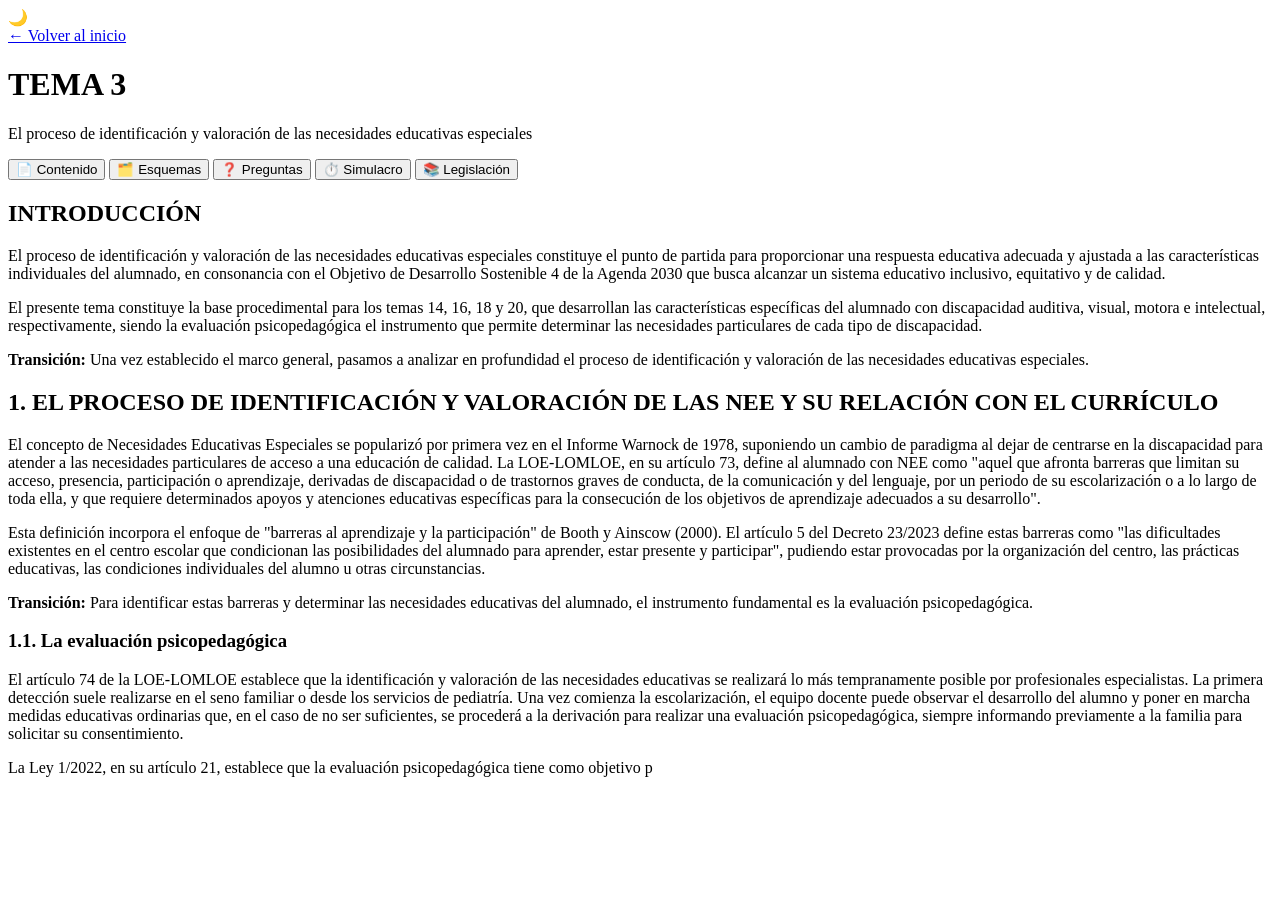
==== tema-03.html @ c0e14b42 "Create tema-03.html" ====
<!DOCTYPE html>
<html lang="es">
<head>
    <meta charset="UTF-8">
    <meta name="viewport" content="width=device-width, initial-scale=1.0">
    <title>Tema 3 - Identificación y valoración de las NEE</title>
    <link rel="stylesheet" href="css/styles.css">
</head>
<body>
    <div class="theme-toggle" onclick="toggleTheme()" title="Cambiar tema">
        <span class="theme-icon">🌙</span>
    </div>

    <header>
        <div class="container">
            <a href="index.html" class="back-link">← Volver al inicio</a>
            <h1>TEMA 3</h1>
            <p class="subtitle">El proceso de identificación y valoración de las necesidades educativas especiales</p>
        </div>
    </header>

    <main class="container">
        <div class="tabs">
            <button class="tab-button active" onclick="openTab(event, 'contenido')">📄 Contenido</button>
            <button class="tab-button" onclick="openTab(event, 'esquemas')">🗂️ Esquemas</button>
            <button class="tab-button" onclick="openTab(event, 'preguntas')">❓ Preguntas</button>
            <button class="tab-button" onclick="openTab(event, 'simulacro')">⏱️ Simulacro</button>
            <button class="tab-button" onclick="openTab(event, 'legislacion')">📚 Legislación</button>
        </div>

        <!-- TAB: CONTENIDO -->
        <div id="contenido" class="tab-content active">
            <div class="content-section">
                <h2>INTRODUCCIÓN</h2>
                <p>El proceso de identificación y valoración de las necesidades educativas especiales constituye el punto de partida para proporcionar una respuesta educativa adecuada y ajustada a las características individuales del alumnado, en consonancia con el Objetivo de Desarrollo Sostenible 4 de la Agenda 2030 que busca alcanzar un sistema educativo inclusivo, equitativo y de calidad.</p>
                
                <p>El presente tema constituye la base procedimental para los temas 14, 16, 18 y 20, que desarrollan las características específicas del alumnado con discapacidad auditiva, visual, motora e intelectual, respectivamente, siendo la evaluación psicopedagógica el instrumento que permite determinar las necesidades particulares de cada tipo de discapacidad.</p>
                
                <div class="highlight-box">
                    <p><strong>Transición:</strong> Una vez establecido el marco general, pasamos a analizar en profundidad el proceso de identificación y valoración de las necesidades educativas especiales.</p>
                </div>
            </div>

            <div class="content-section">
                <h2>1. EL PROCESO DE IDENTIFICACIÓN Y VALORACIÓN DE LAS NEE Y SU RELACIÓN CON EL CURRÍCULO</h2>
                
                <p>El concepto de Necesidades Educativas Especiales se popularizó por primera vez en el Informe Warnock de 1978, suponiendo un cambio de paradigma al dejar de centrarse en la discapacidad para atender a las necesidades particulares de acceso a una educación de calidad. La LOE-LOMLOE, en su artículo 73, define al alumnado con NEE como "aquel que afronta barreras que limitan su acceso, presencia, participación o aprendizaje, derivadas de discapacidad o de trastornos graves de conducta, de la comunicación y del lenguaje, por un periodo de su escolarización o a lo largo de toda ella, y que requiere determinados apoyos y atenciones educativas específicas para la consecución de los objetivos de aprendizaje adecuados a su desarrollo".</p>

                <p>Esta definición incorpora el enfoque de "barreras al aprendizaje y la participación" de Booth y Ainscow (2000). El artículo 5 del Decreto 23/2023 define estas barreras como "las dificultades existentes en el centro escolar que condicionan las posibilidades del alumnado para aprender, estar presente y participar", pudiendo estar provocadas por la organización del centro, las prácticas educativas, las condiciones individuales del alumno u otras circunstancias.</p>

                <div class="highlight-box">
                    <p><strong>Transición:</strong> Para identificar estas barreras y determinar las necesidades educativas del alumnado, el instrumento fundamental es la evaluación psicopedagógica.</p>
                </div>

                <h3>1.1. La evaluación psicopedagógica</h3>
                
                <p>El artículo 74 de la LOE-LOMLOE establece que la identificación y valoración de las necesidades educativas se realizará lo más tempranamente posible por profesionales especialistas. La primera detección suele realizarse en el seno familiar o desde los servicios de pediatría. Una vez comienza la escolarización, el equipo docente puede observar el desarrollo del alumno y poner en marcha medidas educativas ordinarias que, en el caso de no ser suficientes, se procederá a la derivación para realizar una evaluación psicopedagógica, siempre informando previamente a la familia para solicitar su consentimiento.</p>

                <p>La Ley 1/2022, en su artículo 21, establece que la evaluación psicopedagógica tiene como objetivo p
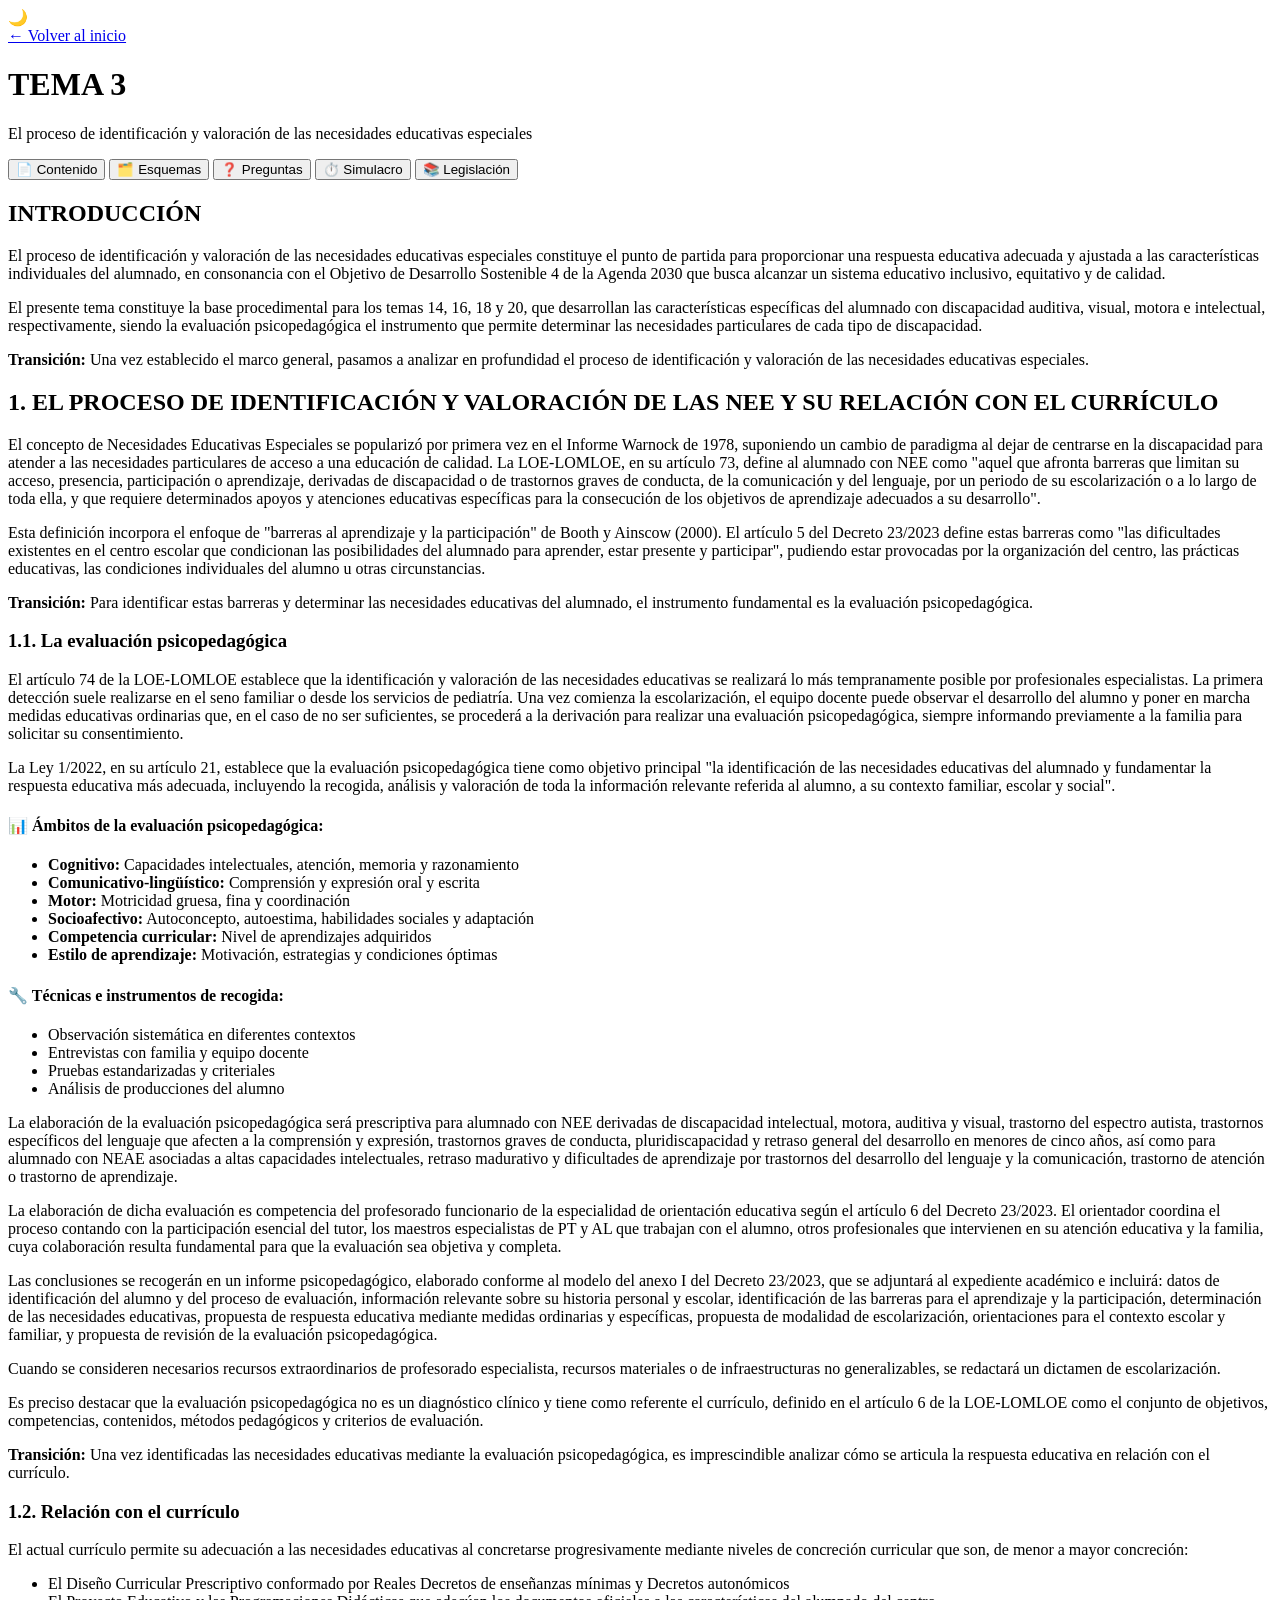
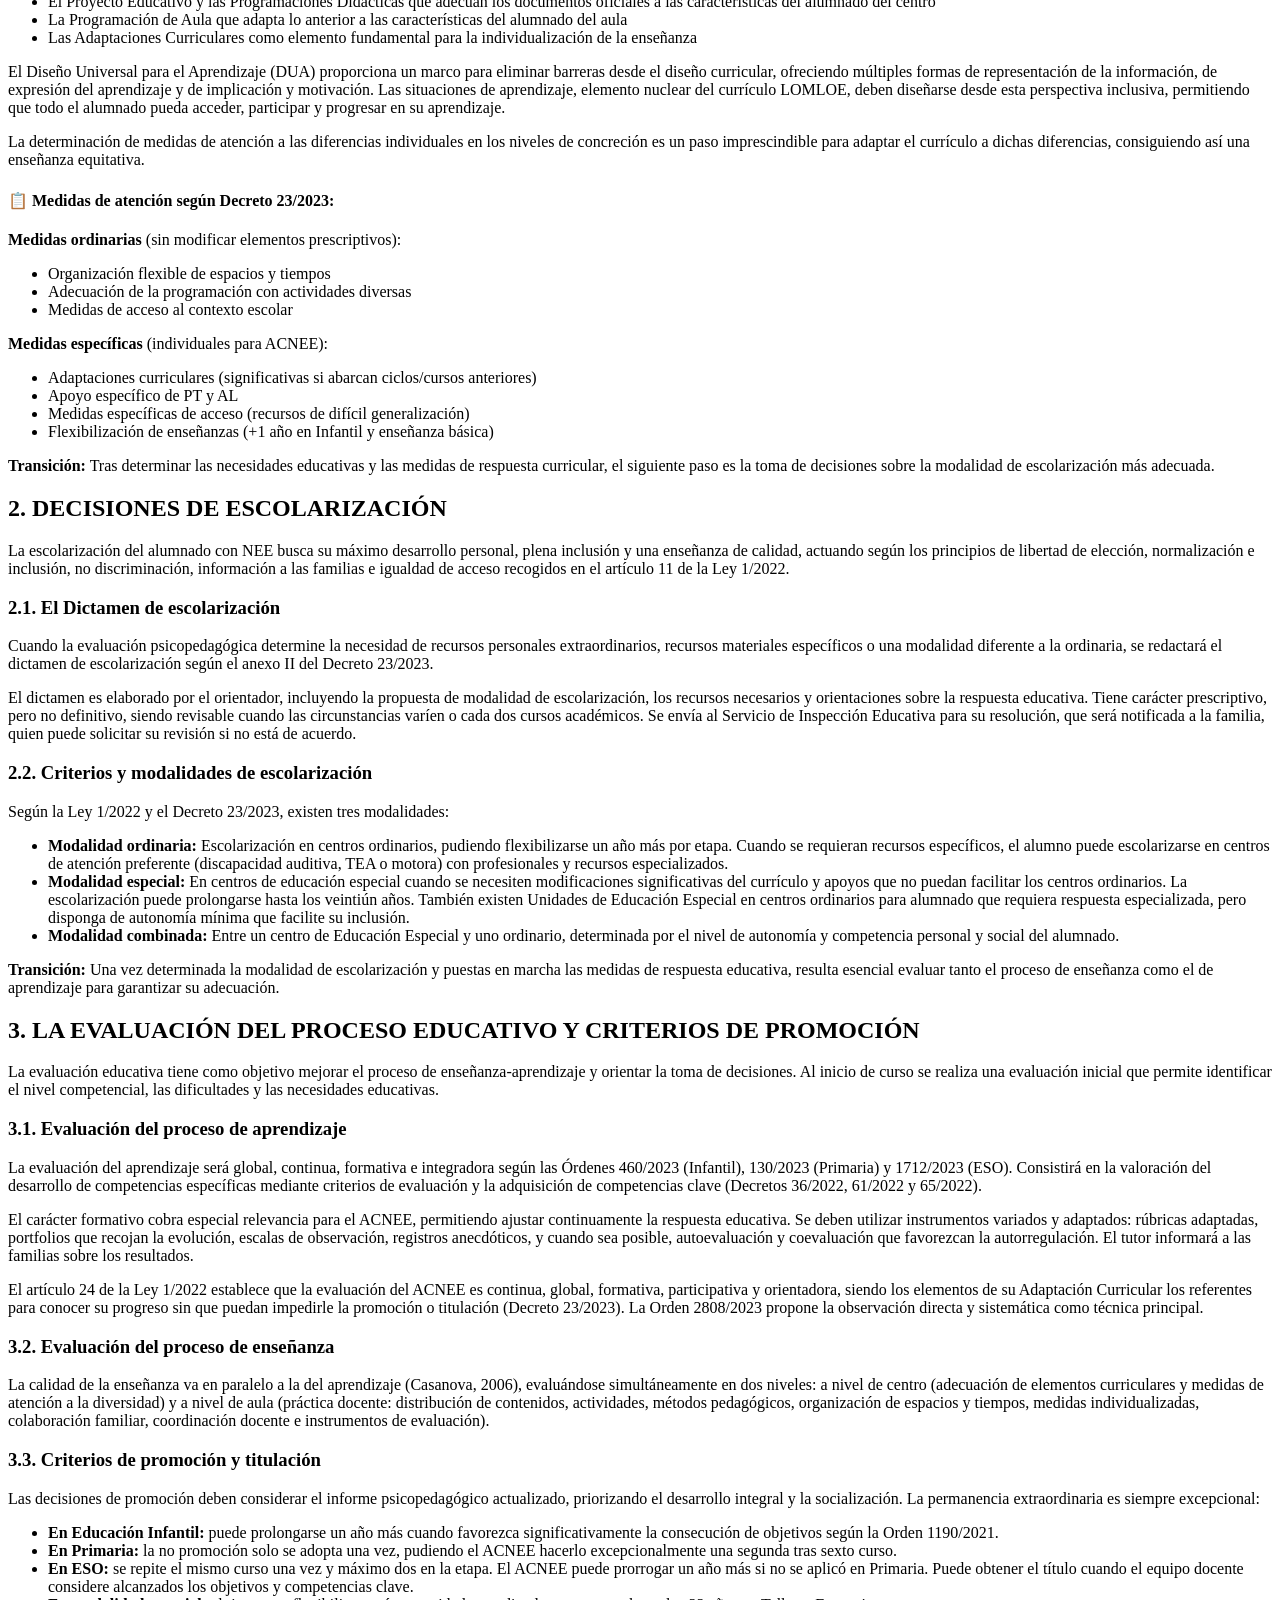
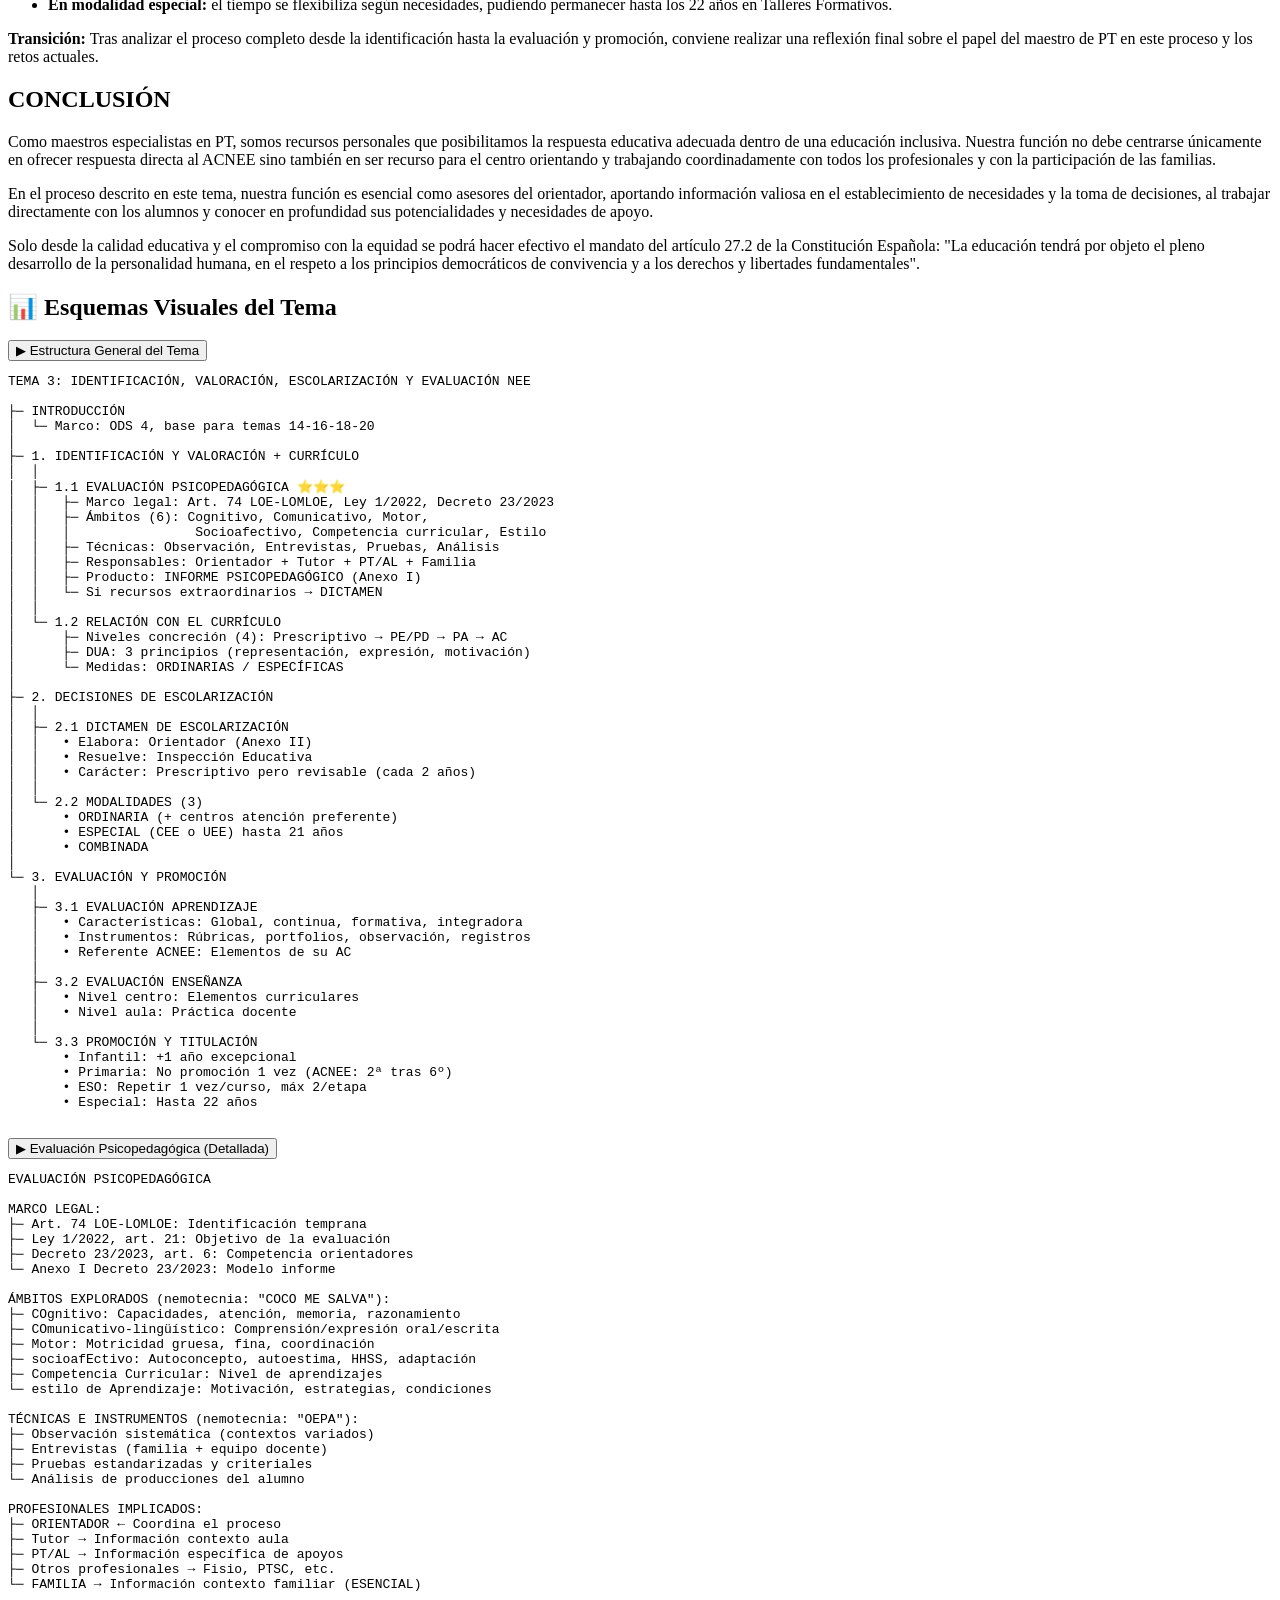
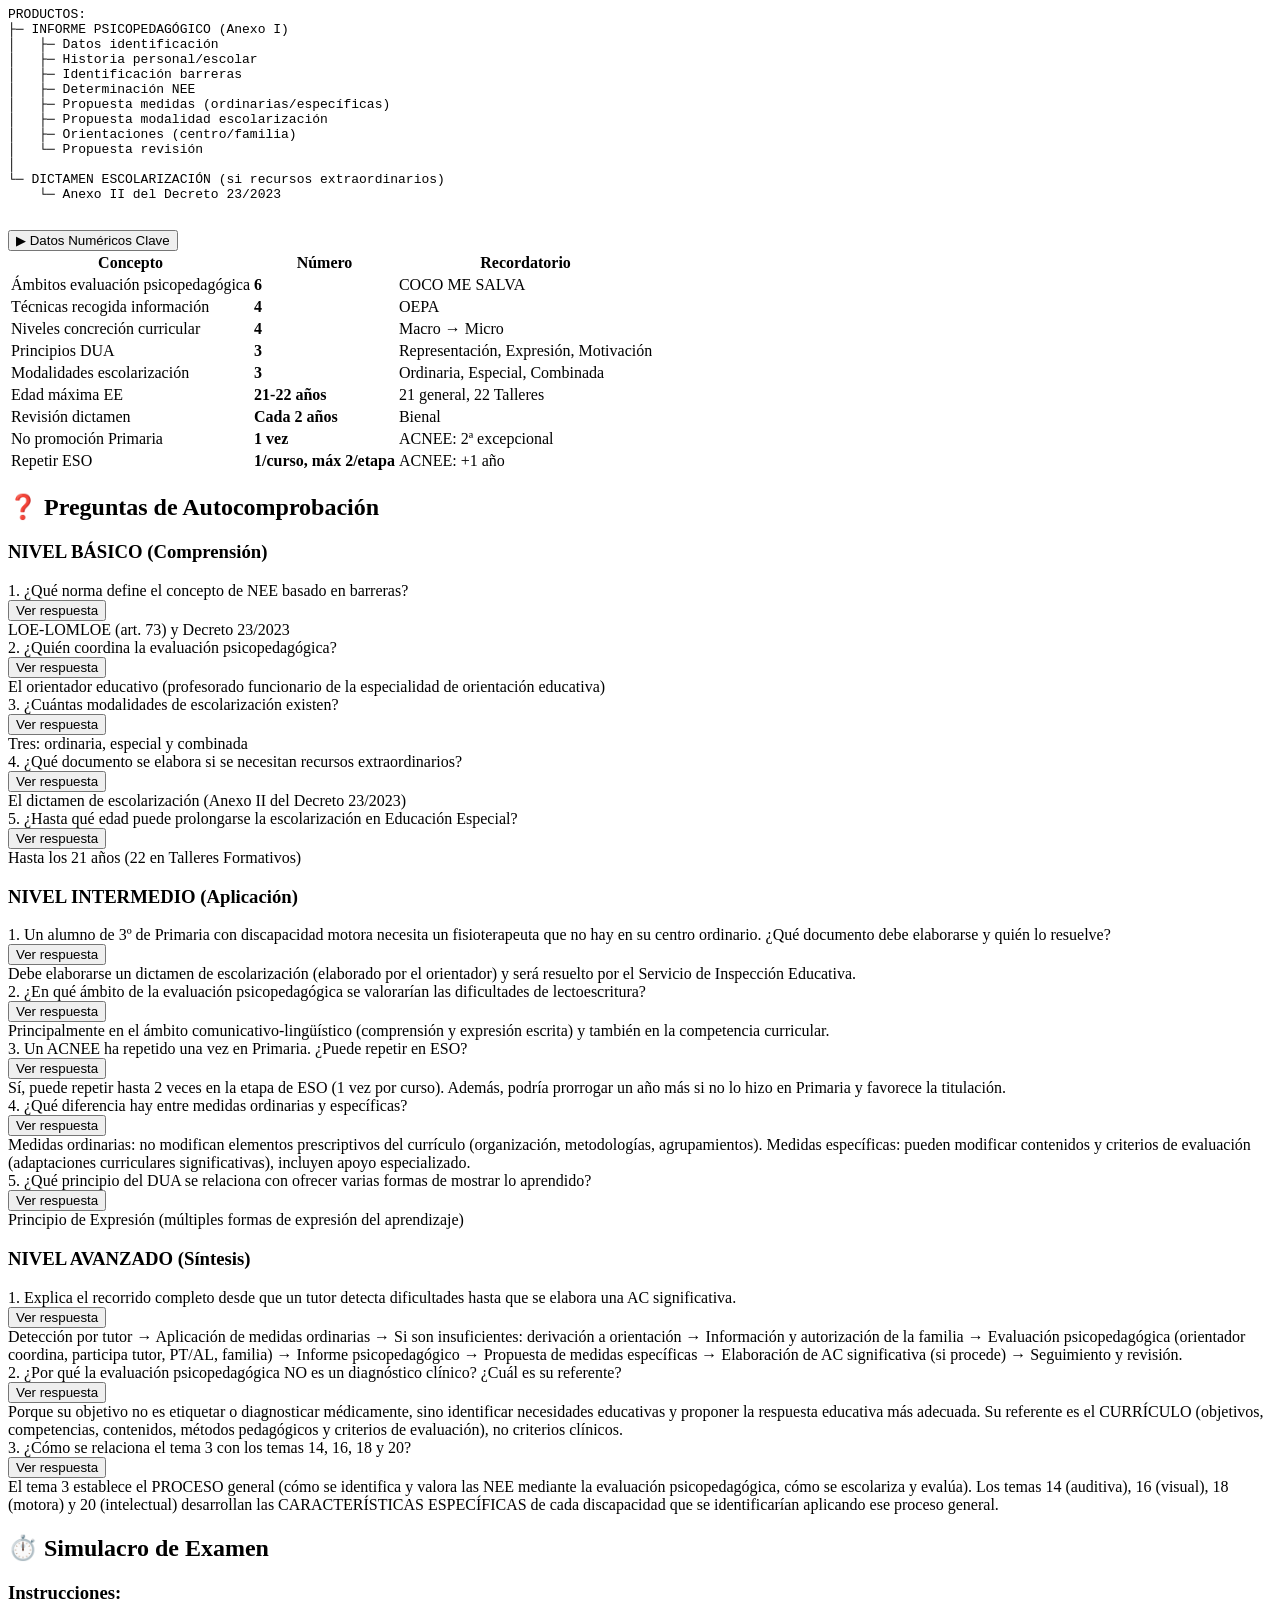
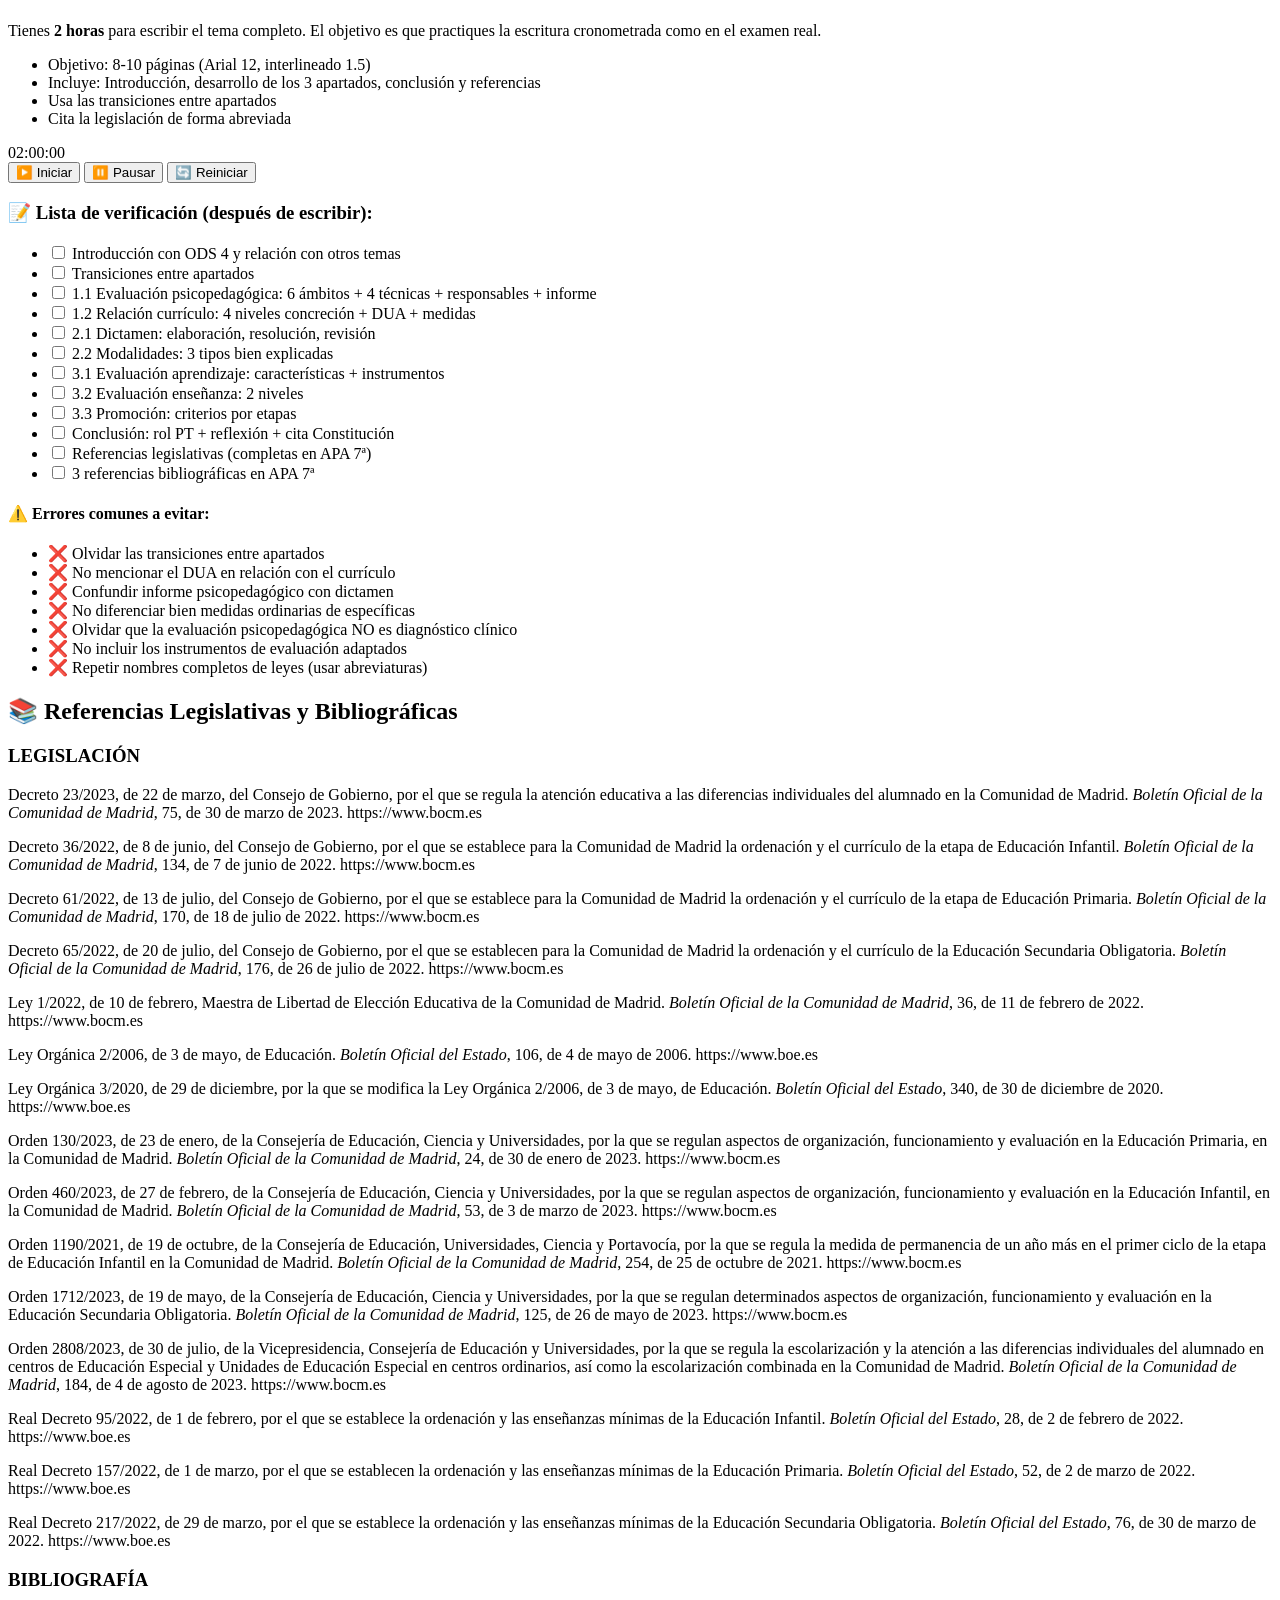
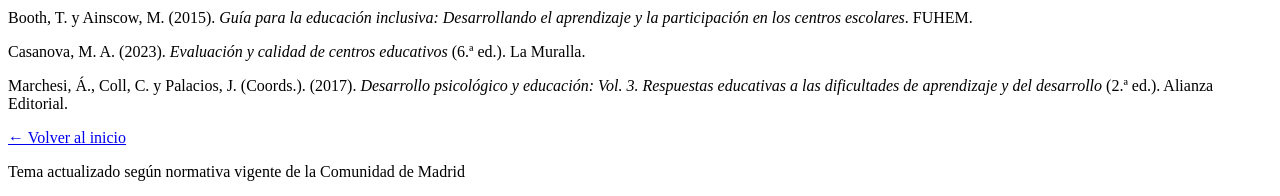
==== commit 5f6aaec6: "Create tema-03.html" ====
--- a/tema-03.html
+++ b/tema-03.html
@@ -56,4 +56,552 @@
                 
                 <p>El artículo 74 de la LOE-LOMLOE establece que la identificación y valoración de las necesidades educativas se realizará lo más tempranamente posible por profesionales especialistas. La primera detección suele realizarse en el seno familiar o desde los servicios de pediatría. Una vez comienza la escolarización, el equipo docente puede observar el desarrollo del alumno y poner en marcha medidas educativas ordinarias que, en el caso de no ser suficientes, se procederá a la derivación para realizar una evaluación psicopedagógica, siempre informando previamente a la familia para solicitar su consentimiento.</p>
 
-                <p>La Ley 1/2022, en su artículo 21, establece que la evaluación psicopedagógica tiene como objetivo p
+                <p>La Ley 1/2022, en su artículo 21, establece que la evaluación psicopedagógica tiene como objetivo principal "la identificación de las necesidades educativas del alumnado y fundamentar la respuesta educativa más adecuada, incluyendo la recogida, análisis y valoración de toda la información relevante referida al alumno, a su contexto familiar, escolar y social".</p>
+
+                <div class="info-box">
+                    <h4>📊 Ámbitos de la evaluación psicopedagógica:</h4>
+                    <ul>
+                        <li><strong>Cognitivo:</strong> Capacidades intelectuales, atención, memoria y razonamiento</li>
+                        <li><strong>Comunicativo-lingüístico:</strong> Comprensión y expresión oral y escrita</li>
+                        <li><strong>Motor:</strong> Motricidad gruesa, fina y coordinación</li>
+                        <li><strong>Socioafectivo:</strong> Autoconcepto, autoestima, habilidades sociales y adaptación</li>
+                        <li><strong>Competencia curricular:</strong> Nivel de aprendizajes adquiridos</li>
+                        <li><strong>Estilo de aprendizaje:</strong> Motivación, estrategias y condiciones óptimas</li>
+                    </ul>
+                </div>
+
+                <div class="info-box">
+                    <h4>🔧 Técnicas e instrumentos de recogida:</h4>
+                    <ul>
+                        <li>Observación sistemática en diferentes contextos</li>
+                        <li>Entrevistas con familia y equipo docente</li>
+                        <li>Pruebas estandarizadas y criteriales</li>
+                        <li>Análisis de producciones del alumno</li>
+                    </ul>
+                </div>
+
+                <p>La elaboración de la evaluación psicopedagógica será prescriptiva para alumnado con NEE derivadas de discapacidad intelectual, motora, auditiva y visual, trastorno del espectro autista, trastornos específicos del lenguaje que afecten a la comprensión y expresión, trastornos graves de conducta, pluridiscapacidad y retraso general del desarrollo en menores de cinco años, así como para alumnado con NEAE asociadas a altas capacidades intelectuales, retraso madurativo y dificultades de aprendizaje por trastornos del desarrollo del lenguaje y la comunicación, trastorno de atención o trastorno de aprendizaje.</p>
+
+                <p>La elaboración de dicha evaluación es competencia del profesorado funcionario de la especialidad de orientación educativa según el artículo 6 del Decreto 23/2023. El orientador coordina el proceso contando con la participación esencial del tutor, los maestros especialistas de PT y AL que trabajan con el alumno, otros profesionales que intervienen en su atención educativa y la familia, cuya colaboración resulta fundamental para que la evaluación sea objetiva y completa.</p>
+
+                <p>Las conclusiones se recogerán en un informe psicopedagógico, elaborado conforme al modelo del anexo I del Decreto 23/2023, que se adjuntará al expediente académico e incluirá: datos de identificación del alumno y del proceso de evaluación, información relevante sobre su historia personal y escolar, identificación de las barreras para el aprendizaje y la participación, determinación de las necesidades educativas, propuesta de respuesta educativa mediante medidas ordinarias y específicas, propuesta de modalidad de escolarización, orientaciones para el contexto escolar y familiar, y propuesta de revisión de la evaluación psicopedagógica.</p>
+
+                <p>Cuando se consideren necesarios recursos extraordinarios de profesorado especialista, recursos materiales o de infraestructuras no generalizables, se redactará un dictamen de escolarización.</p>
+
+                <p>Es preciso destacar que la evaluación psicopedagógica no es un diagnóstico clínico y tiene como referente el currículo, definido en el artículo 6 de la LOE-LOMLOE como el conjunto de objetivos, competencias, contenidos, métodos pedagógicos y criterios de evaluación.</p>
+
+                <div class="highlight-box">
+                    <p><strong>Transición:</strong> Una vez identificadas las necesidades educativas mediante la evaluación psicopedagógica, es imprescindible analizar cómo se articula la respuesta educativa en relación con el currículo.</p>
+                </div>
+
+                <h3>1.2. Relación con el currículo</h3>
+                
+                <p>El actual currículo permite su adecuación a las necesidades educativas al concretarse progresivamente mediante niveles de concreción curricular que son, de menor a mayor concreción:</p>
+
+                <ul>
+                    <li>El Diseño Curricular Prescriptivo conformado por Reales Decretos de enseñanzas mínimas y Decretos autonómicos</li>
+                    <li>El Proyecto Educativo y las Programaciones Didácticas que adecúan los documentos oficiales a las características del alumnado del centro</li>
+                    <li>La Programación de Aula que adapta lo anterior a las características del alumnado del aula</li>
+                    <li>Las Adaptaciones Curriculares como elemento fundamental para la individualización de la enseñanza</li>
+                </ul>
+
+                <p>El Diseño Universal para el Aprendizaje (DUA) proporciona un marco para eliminar barreras desde el diseño curricular, ofreciendo múltiples formas de representación de la información, de expresión del aprendizaje y de implicación y motivación. Las situaciones de aprendizaje, elemento nuclear del currículo LOMLOE, deben diseñarse desde esta perspectiva inclusiva, permitiendo que todo el alumnado pueda acceder, participar y progresar en su aprendizaje.</p>
+
+                <p>La determinación de medidas de atención a las diferencias individuales en los niveles de concreción es un paso imprescindible para adaptar el currículo a dichas diferencias, consiguiendo así una enseñanza equitativa.</p>
+
+                <div class="info-box">
+                    <h4>📋 Medidas de atención según Decreto 23/2023:</h4>
+                    <p><strong>Medidas ordinarias</strong> (sin modificar elementos prescriptivos):</p>
+                    <ul>
+                        <li>Organización flexible de espacios y tiempos</li>
+                        <li>Adecuación de la programación con actividades diversas</li>
+                        <li>Medidas de acceso al contexto escolar</li>
+                    </ul>
+                    <p><strong>Medidas específicas</strong> (individuales para ACNEE):</p>
+                    <ul>
+                        <li>Adaptaciones curriculares (significativas si abarcan ciclos/cursos anteriores)</li>
+                        <li>Apoyo específico de PT y AL</li>
+                        <li>Medidas específicas de acceso (recursos de difícil generalización)</li>
+                        <li>Flexibilización de enseñanzas (+1 año en Infantil y enseñanza básica)</li>
+                    </ul>
+                </div>
+
+                <div class="highlight-box">
+                    <p><strong>Transición:</strong> Tras determinar las necesidades educativas y las medidas de respuesta curricular, el siguiente paso es la toma de decisiones sobre la modalidad de escolarización más adecuada.</p>
+                </div>
+            </div>
+
+            <div class="content-section">
+                <h2>2. DECISIONES DE ESCOLARIZACIÓN</h2>
+                
+                <p>La escolarización del alumnado con NEE busca su máximo desarrollo personal, plena inclusión y una enseñanza de calidad, actuando según los principios de libertad de elección, normalización e inclusión, no discriminación, información a las familias e igualdad de acceso recogidos en el artículo 11 de la Ley 1/2022.</p>
+
+                <h3>2.1. El Dictamen de escolarización</h3>
+                
+                <p>Cuando la evaluación psicopedagógica determine la necesidad de recursos personales extraordinarios, recursos materiales específicos o una modalidad diferente a la ordinaria, se redactará el dictamen de escolarización según el anexo II del Decreto 23/2023.</p>
+
+                <p>El dictamen es elaborado por el orientador, incluyendo la propuesta de modalidad de escolarización, los recursos necesarios y orientaciones sobre la respuesta educativa. Tiene carácter prescriptivo, pero no definitivo, siendo revisable cuando las circunstancias varíen o cada dos cursos académicos. Se envía al Servicio de Inspección Educativa para su resolución, que será notificada a la familia, quien puede solicitar su revisión si no está de acuerdo.</p>
+
+                <h3>2.2. Criterios y modalidades de escolarización</h3>
+                
+                <p>Según la Ley 1/2022 y el Decreto 23/2023, existen tres modalidades:</p>
+
+                <div class="info-box">
+                    <ul>
+                        <li><strong>Modalidad ordinaria:</strong> Escolarización en centros ordinarios, pudiendo flexibilizarse un año más por etapa. Cuando se requieran recursos específicos, el alumno puede escolarizarse en centros de atención preferente (discapacidad auditiva, TEA o motora) con profesionales y recursos especializados.</li>
+                        
+                        <li><strong>Modalidad especial:</strong> En centros de educación especial cuando se necesiten modificaciones significativas del currículo y apoyos que no puedan facilitar los centros ordinarios. La escolarización puede prolongarse hasta los veintiún años. También existen Unidades de Educación Especial en centros ordinarios para alumnado que requiera respuesta especializada, pero disponga de autonomía mínima que facilite su inclusión.</li>
+                        
+                        <li><strong>Modalidad combinada:</strong> Entre un centro de Educación Especial y uno ordinario, determinada por el nivel de autonomía y competencia personal y social del alumnado.</li>
+                    </ul>
+                </div>
+
+                <div class="highlight-box">
+                    <p><strong>Transición:</strong> Una vez determinada la modalidad de escolarización y puestas en marcha las medidas de respuesta educativa, resulta esencial evaluar tanto el proceso de enseñanza como el de aprendizaje para garantizar su adecuación.</p>
+                </div>
+            </div>
+
+            <div class="content-section">
+                <h2>3. LA EVALUACIÓN DEL PROCESO EDUCATIVO Y CRITERIOS DE PROMOCIÓN</h2>
+                
+                <p>La evaluación educativa tiene como objetivo mejorar el proceso de enseñanza-aprendizaje y orientar la toma de decisiones. Al inicio de curso se realiza una evaluación inicial que permite identificar el nivel competencial, las dificultades y las necesidades educativas.</p>
+
+                <h3>3.1. Evaluación del proceso de aprendizaje</h3>
+                
+                <p>La evaluación del aprendizaje será global, continua, formativa e integradora según las Órdenes 460/2023 (Infantil), 130/2023 (Primaria) y 1712/2023 (ESO). Consistirá en la valoración del desarrollo de competencias específicas mediante criterios de evaluación y la adquisición de competencias clave (Decretos 36/2022, 61/2022 y 65/2022).</p>
+
+                <p>El carácter formativo cobra especial relevancia para el ACNEE, permitiendo ajustar continuamente la respuesta educativa. Se deben utilizar instrumentos variados y adaptados: rúbricas adaptadas, portfolios que recojan la evolución, escalas de observación, registros anecdóticos, y cuando sea posible, autoevaluación y coevaluación que favorezcan la autorregulación. El tutor informará a las familias sobre los resultados.</p>
+
+                <p>El artículo 24 de la Ley 1/2022 establece que la evaluación del ACNEE es continua, global, formativa, participativa y orientadora, siendo los elementos de su Adaptación Curricular los referentes para conocer su progreso sin que puedan impedirle la promoción o titulación (Decreto 23/2023). La Orden 2808/2023 propone la observación directa y sistemática como técnica principal.</p>
+
+                <h3>3.2. Evaluación del proceso de enseñanza</h3>
+                
+                <p>La calidad de la enseñanza va en paralelo a la del aprendizaje (Casanova, 2006), evaluándose simultáneamente en dos niveles: a nivel de centro (adecuación de elementos curriculares y medidas de atención a la diversidad) y a nivel de aula (práctica docente: distribución de contenidos, actividades, métodos pedagógicos, organización de espacios y tiempos, medidas individualizadas, colaboración familiar, coordinación docente e instrumentos de evaluación).</p>
+
+                <h3>3.3. Criterios de promoción y titulación</h3>
+                
+                <p>Las decisiones de promoción deben considerar el informe psicopedagógico actualizado, priorizando el desarrollo integral y la socialización. La permanencia extraordinaria es siempre excepcional:</p>
+
+                <ul>
+                    <li><strong>En Educación Infantil:</strong> puede prolongarse un año más cuando favorezca significativamente la consecución de objetivos según la Orden 1190/2021.</li>
+                    
+                    <li><strong>En Primaria:</strong> la no promoción solo se adopta una vez, pudiendo el ACNEE hacerlo excepcionalmente una segunda tras sexto curso.</li>
+                    
+                    <li><strong>En ESO:</strong> se repite el mismo curso una vez y máximo dos en la etapa. El ACNEE puede prorrogar un año más si no se aplicó en Primaria. Puede obtener el título cuando el equipo docente considere alcanzados los objetivos y competencias clave.</li>
+                    
+                    <li><strong>En modalidad especial:</strong> el tiempo se flexibiliza según necesidades, pudiendo permanecer hasta los 22 años en Talleres Formativos.</li>
+                </ul>
+
+                <div class="highlight-box">
+                    <p><strong>Transición:</strong> Tras analizar el proceso completo desde la identificación hasta la evaluación y promoción, conviene realizar una reflexión final sobre el papel del maestro de PT en este proceso y los retos actuales.</p>
+                </div>
+            </div>
+
+            <div class="content-section">
+                <h2>CONCLUSIÓN</h2>
+                
+                <p>Como maestros especialistas en PT, somos recursos personales que posibilitamos la respuesta educativa adecuada dentro de una educación inclusiva. Nuestra función no debe centrarse únicamente en ofrecer respuesta directa al ACNEE sino también en ser recurso para el centro orientando y trabajando coordinadamente con todos los profesionales y con la participación de las familias.</p>
+
+                <p>En el proceso descrito en este tema, nuestra función es esencial como asesores del orientador, aportando información valiosa en el establecimiento de necesidades y la toma de decisiones, al trabajar directamente con los alumnos y conocer en profundidad sus potencialidades y necesidades de apoyo.</p>
+
+                <p>Solo desde la calidad educativa y el compromiso con la equidad se podrá hacer efectivo el mandato del artículo 27.2 de la Constitución Española: "La educación tendrá por objeto el pleno desarrollo de la personalidad humana, en el respeto a los principios democráticos de convivencia y a los derechos y libertades fundamentales".</p>
+            </div>
+        </div>
+
+        <!-- TAB: ESQUEMAS -->
+        <div id="esquemas" class="tab-content">
+            <div class="content-section">
+                <h2>📊 Esquemas Visuales del Tema</h2>
+                
+                <div class="collapsible-section">
+                    <button class="collapsible-btn" onclick="toggleCollapsible(this)">
+                        <span class="toggle-icon">▶</span> Estructura General del Tema
+                    </button>
+                    <div class="collapsible-content">
+                        <pre class="schema-box">
+TEMA 3: IDENTIFICACIÓN, VALORACIÓN, ESCOLARIZACIÓN Y EVALUACIÓN NEE
+
+├─ INTRODUCCIÓN
+│  └─ Marco: ODS 4, base para temas 14-16-18-20
+│
+├─ 1. IDENTIFICACIÓN Y VALORACIÓN + CURRÍCULO
+│  │
+│  ├─ 1.1 EVALUACIÓN PSICOPEDAGÓGICA ⭐⭐⭐
+│  │   ├─ Marco legal: Art. 74 LOE-LOMLOE, Ley 1/2022, Decreto 23/2023
+│  │   ├─ Ámbitos (6): Cognitivo, Comunicativo, Motor, 
+│  │   │                Socioafectivo, Competencia curricular, Estilo
+│  │   ├─ Técnicas: Observación, Entrevistas, Pruebas, Análisis
+│  │   ├─ Responsables: Orientador + Tutor + PT/AL + Familia
+│  │   ├─ Producto: INFORME PSICOPEDAGÓGICO (Anexo I)
+│  │   └─ Si recursos extraordinarios → DICTAMEN
+│  │
+│  └─ 1.2 RELACIÓN CON EL CURRÍCULO
+│      ├─ Niveles concreción (4): Prescriptivo → PE/PD → PA → AC
+│      ├─ DUA: 3 principios (representación, expresión, motivación)
+│      └─ Medidas: ORDINARIAS / ESPECÍFICAS
+│
+├─ 2. DECISIONES DE ESCOLARIZACIÓN
+│  │
+│  ├─ 2.1 DICTAMEN DE ESCOLARIZACIÓN
+│  │   • Elabora: Orientador (Anexo II)
+│  │   • Resuelve: Inspección Educativa
+│  │   • Carácter: Prescriptivo pero revisable (cada 2 años)
+│  │
+│  └─ 2.2 MODALIDADES (3)
+│      • ORDINARIA (+ centros atención preferente)
+│      • ESPECIAL (CEE o UEE) hasta 21 años
+│      • COMBINADA
+│
+└─ 3. EVALUACIÓN Y PROMOCIÓN
+   │
+   ├─ 3.1 EVALUACIÓN APRENDIZAJE
+   │   • Características: Global, continua, formativa, integradora
+   │   • Instrumentos: Rúbricas, portfolios, observación, registros
+   │   • Referente ACNEE: Elementos de su AC
+   │
+   ├─ 3.2 EVALUACIÓN ENSEÑANZA
+   │   • Nivel centro: Elementos curriculares
+   │   • Nivel aula: Práctica docente
+   │
+   └─ 3.3 PROMOCIÓN Y TITULACIÓN
+       • Infantil: +1 año excepcional
+       • Primaria: No promoción 1 vez (ACNEE: 2ª tras 6º)
+       • ESO: Repetir 1 vez/curso, máx 2/etapa
+       • Especial: Hasta 22 años
+                        </pre>
+                    </div>
+                </div>
+
+                <div class="collapsible-section">
+                    <button class="collapsible-btn" onclick="toggleCollapsible(this)">
+                        <span class="toggle-icon">▶</span> Evaluación Psicopedagógica (Detallada)
+                    </button>
+                    <div class="collapsible-content">
+                        <pre class="schema-box">
+EVALUACIÓN PSICOPEDAGÓGICA
+
+MARCO LEGAL:
+├─ Art. 74 LOE-LOMLOE: Identificación temprana
+├─ Ley 1/2022, art. 21: Objetivo de la evaluación
+├─ Decreto 23/2023, art. 6: Competencia orientadores
+└─ Anexo I Decreto 23/2023: Modelo informe
+
+ÁMBITOS EXPLORADOS (nemotecnia: "COCO ME SALVA"):
+├─ COgnitivo: Capacidades, atención, memoria, razonamiento
+├─ COmunicativo-lingüístico: Comprensión/expresión oral/escrita
+├─ Motor: Motricidad gruesa, fina, coordinación
+├─ socioafEctivo: Autoconcepto, autoestima, HHSS, adaptación
+├─ Competencia Curricular: Nivel de aprendizajes
+└─ estilo de Aprendizaje: Motivación, estrategias, condiciones
+
+TÉCNICAS E INSTRUMENTOS (nemotecnia: "OEPA"):
+├─ Observación sistemática (contextos variados)
+├─ Entrevistas (familia + equipo docente)
+├─ Pruebas estandarizadas y criteriales
+└─ Análisis de producciones del alumno
+
+PROFESIONALES IMPLICADOS:
+├─ ORIENTADOR ← Coordina el proceso
+├─ Tutor → Información contexto aula
+├─ PT/AL → Información específica de apoyos
+├─ Otros profesionales → Fisio, PTSC, etc.
+└─ FAMILIA → Información contexto familiar (ESENCIAL)
+
+PRODUCTOS:
+├─ INFORME PSICOPEDAGÓGICO (Anexo I)
+│   ├─ Datos identificación
+│   ├─ Historia personal/escolar
+│   ├─ Identificación barreras
+│   ├─ Determinación NEE
+│   ├─ Propuesta medidas (ordinarias/específicas)
+│   ├─ Propuesta modalidad escolarización
+│   ├─ Orientaciones (centro/familia)
+│   └─ Propuesta revisión
+│
+└─ DICTAMEN ESCOLARIZACIÓN (si recursos extraordinarios)
+    └─ Anexo II del Decreto 23/2023
+                        </pre>
+                    </div>
+                </div>
+
+                <div class="collapsible-section">
+                    <button class="collapsible-btn" onclick="toggleCollapsible(this)">
+                        <span class="toggle-icon">▶</span> Datos Numéricos Clave
+                    </button>
+                    <div class="collapsible-content">
+                        <div class="info-box">
+                            <table class="data-table">
+                                <thead>
+                                    <tr>
+                                        <th>Concepto</th>
+                                        <th>Número</th>
+                                        <th>Recordatorio</th>
+                                    </tr>
+                                </thead>
+                                <tbody>
+                                    <tr>
+                                        <td>Ámbitos evaluación psicopedagógica</td>
+                                        <td><strong>6</strong></td>
+                                        <td>COCO ME SALVA</td>
+                                    </tr>
+                                    <tr>
+                                        <td>Técnicas recogida información</td>
+                                        <td><strong>4</strong></td>
+                                        <td>OEPA</td>
+                                    </tr>
+                                    <tr>
+                                        <td>Niveles concreción curricular</td>
+                                        <td><strong>4</strong></td>
+                                        <td>Macro → Micro</td>
+                                    </tr>
+                                    <tr>
+                                        <td>Principios DUA</td>
+                                        <td><strong>3</strong></td>
+                                        <td>Representación, Expresión, Motivación</td>
+                                    </tr>
+                                    <tr>
+                                        <td>Modalidades escolarización</td>
+                                        <td><strong>3</strong></td>
+                                        <td>Ordinaria, Especial, Combinada</td>
+                                    </tr>
+                                    <tr>
+                                        <td>Edad máxima EE</td>
+                                        <td><strong>21-22 años</strong></td>
+                                        <td>21 general, 22 Talleres</td>
+                                    </tr>
+                                    <tr>
+                                        <td>Revisión dictamen</td>
+                                        <td><strong>Cada 2 años</strong></td>
+                                        <td>Bienal</td>
+                                    </tr>
+                                    <tr>
+                                        <td>No promoción Primaria</td>
+                                        <td><strong>1 vez</strong></td>
+                                        <td>ACNEE: 2ª excepcional</td>
+                                    </tr>
+                                    <tr>
+                                        <td>Repetir ESO</td>
+                                        <td><strong>1/curso, máx 2/etapa</strong></td>
+                                        <td>ACNEE: +1 año</td>
+                                    </tr>
+                                </tbody>
+                            </table>
+                        </div>
+                    </div>
+                </div>
+            </div>
+        </div>
+
+        <!-- TAB: PREGUNTAS -->
+        <div id="preguntas" class="tab-content">
+            <div class="content-section">
+                <h2>❓ Preguntas de Autocomprobación</h2>
+                
+                <h3>NIVEL BÁSICO (Comprensión)</h3>
+                
+                <div class="question-card">
+                    <div class="question-text">1. ¿Qué norma define el concepto de NEE basado en barreras?</div>
+                    <button class="show-answer-btn" onclick="toggleAnswer(this)">Ver respuesta</button>
+                    <div class="answer-text">LOE-LOMLOE (art. 73) y Decreto 23/2023</div>
+                </div>
+
+                <div class="question-card">
+                    <div class="question-text">2. ¿Quién coordina la evaluación psicopedagógica?</div>
+                    <button class="show-answer-btn" onclick="toggleAnswer(this)">Ver respuesta</button>
+                    <div class="answer-text">El orientador educativo (profesorado funcionario de la especialidad de orientación educativa)</div>
+                </div>
+
+                <div class="question-card">
+                    <div class="question-text">3. ¿Cuántas modalidades de escolarización existen?</div>
+                    <button class="show-answer-btn" onclick="toggleAnswer(this)">Ver respuesta</button>
+                    <div class="answer-text">Tres: ordinaria, especial y combinada</div>
+                </div>
+
+                <div class="question-card">
+                    <div class="question-text">4. ¿Qué documento se elabora si se necesitan recursos extraordinarios?</div>
+                    <button class="show-answer-btn" onclick="toggleAnswer(this)">Ver respuesta</button>
+                    <div class="answer-text">El dictamen de escolarización (Anexo II del Decreto 23/2023)</div>
+                </div>
+
+                <div class="question-card">
+                    <div class="question-text">5. ¿Hasta qué edad puede prolongarse la escolarización en Educación Especial?</div>
+                    <button class="show-answer-btn" onclick="toggleAnswer(this)">Ver respuesta</button>
+                    <div class="answer-text">Hasta los 21 años (22 en Talleres Formativos)</div>
+                </div>
+
+                <h3>NIVEL INTERMEDIO (Aplicación)</h3>
+
+                <div class="question-card">
+                    <div class="question-text">1. Un alumno de 3º de Primaria con discapacidad motora necesita un fisioterapeuta que no hay en su centro ordinario. ¿Qué documento debe elaborarse y quién lo resuelve?</div>
+                    <button class="show-answer-btn" onclick="toggleAnswer(this)">Ver respuesta</button>
+                    <div class="answer-text">Debe elaborarse un dictamen de escolarización (elaborado por el orientador) y será resuelto por el Servicio de Inspección Educativa.</div>
+                </div>
+
+                <div class="question-card">
+                    <div class="question-text">2. ¿En qué ámbito de la evaluación psicopedagógica se valorarían las dificultades de lectoescritura?</div>
+                    <button class="show-answer-btn" onclick="toggleAnswer(this)">Ver respuesta</button>
+                    <div class="answer-text">Principalmente en el ámbito comunicativo-lingüístico (comprensión y expresión escrita) y también en la competencia curricular.</div>
+                </div>
+
+                <div class="question-card">
+                    <div class="question-text">3. Un ACNEE ha repetido una vez en Primaria. ¿Puede repetir en ESO?</div>
+                    <button class="show-answer-btn" onclick="toggleAnswer(this)">Ver respuesta</button>
+                    <div class="answer-text">Sí, puede repetir hasta 2 veces en la etapa de ESO (1 vez por curso). Además, podría prorrogar un año más si no lo hizo en Primaria y favorece la titulación.</div>
+                </div>
+
+                <div class="question-card">
+                    <div class="question-text">4. ¿Qué diferencia hay entre medidas ordinarias y específicas?</div>
+                    <button class="show-answer-btn" onclick="toggleAnswer(this)">Ver respuesta</button>
+                    <div class="answer-text">Medidas ordinarias: no modifican elementos prescriptivos del currículo (organización, metodologías, agrupamientos). Medidas específicas: pueden modificar contenidos y criterios de evaluación (adaptaciones curriculares significativas), incluyen apoyo especializado.</div>
+                </div>
+
+                <div class="question-card">
+                    <div class="question-text">5. ¿Qué principio del DUA se relaciona con ofrecer varias formas de mostrar lo aprendido?</div>
+                    <button class="show-answer-btn" onclick="toggleAnswer(this)">Ver respuesta</button>
+                    <div class="answer-text">Principio de Expresión (múltiples formas de expresión del aprendizaje)</div>
+                </div>
+
+                <h3>NIVEL AVANZADO (Síntesis)</h3>
+
+                <div class="question-card">
+                    <div class="question-text">1. Explica el recorrido completo desde que un tutor detecta dificultades hasta que se elabora una AC significativa.</div>
+                    <button class="show-answer-btn" onclick="toggleAnswer(this)">Ver respuesta</button>
+                    <div class="answer-text">Detección por tutor → Aplicación de medidas ordinarias → Si son insuficientes: derivación a orientación → Información y autorización de la familia → Evaluación psicopedagógica (orientador coordina, participa tutor, PT/AL, familia) → Informe psicopedagógico → Propuesta de medidas específicas → Elaboración de AC significativa (si procede) → Seguimiento y revisión.</div>
+                </div>
+
+                <div class="question-card">
+                    <div class="question-text">2. ¿Por qué la evaluación psicopedagógica NO es un diagnóstico clínico? ¿Cuál es su referente?</div>
+                    <button class="show-answer-btn" onclick="toggleAnswer(this)">Ver respuesta</button>
+                    <div class="answer-text">Porque su objetivo no es etiquetar o diagnosticar médicamente, sino identificar necesidades educativas y proponer la respuesta educativa más adecuada. Su referente es el CURRÍCULO (objetivos, competencias, contenidos, métodos pedagógicos y criterios de evaluación), no criterios clínicos.</div>
+                </div>
+
+                <div class="question-card">
+                    <div class="question-text">3. ¿Cómo se relaciona el tema 3 con los temas 14, 16, 18 y 20?</div>
+                    <button class="show-answer-btn" onclick="toggleAnswer(this)">Ver respuesta</button>
+                    <div class="answer-text">El tema 3 establece el PROCESO general (cómo se identifica y valora las NEE mediante la evaluación psicopedagógica, cómo se escolariza y evalúa). Los temas 14 (auditiva), 16 (visual), 18 (motora) y 20 (intelectual) desarrollan las CARACTERÍSTICAS ESPECÍFICAS de cada discapacidad que se identificarían aplicando ese proceso general.</div>
+                </div>
+            </div>
+        </div>
+
+        <!-- TAB: SIMULACRO -->
+        <div id="simulacro" class="tab-content">
+            <div class="content-section">
+                <h2>⏱️ Simulacro de Examen</h2>
+                
+                <div class="info-box">
+                    <h3>Instrucciones:</h3>
+                    <p>Tienes <strong>2 horas</strong> para escribir el tema completo. El objetivo es que practiques la escritura cronometrada como en el examen real.</p>
+                    <ul>
+                        <li>Objetivo: 8-10 páginas (Arial 12, interlineado 1.5)</li>
+                        <li>Incluye: Introducción, desarrollo de los 3 apartados, conclusión y referencias</li>
+                        <li>Usa las transiciones entre apartados</li>
+                        <li>Cita la legislación de forma abreviada</li>
+                    </ul>
+                </div>
+
+                <div class="timer-section">
+                    <div class="timer-display">
+                        <div class="timer-number" id="timer">02:00:00</div>
+                        <div class="timer-controls">
+                            <button class="btn-primary" onclick="startTimer()">▶️ Iniciar</button>
+                            <button class="btn-secondary" onclick="pauseTimer()">⏸️ Pausar</button>
+                            <button class="btn-secondary" onclick="resetTimer()">🔄 Reiniciar</button>
+                        </div>
+                    </div>
+                </div>
+
+                <div class="info-box">
+                    <h3>📝 Lista de verificación (después de escribir):</h3>
+                    <ul class="checklist">
+                        <li><input type="checkbox"> Introducción con ODS 4 y relación con otros temas</li>
+                        <li><input type="checkbox"> Transiciones entre apartados</li>
+                        <li><input type="checkbox"> 1.1 Evaluación psicopedagógica: 6 ámbitos + 4 técnicas + responsables + informe</li>
+                        <li><input type="checkbox"> 1.2 Relación currículo: 4 niveles concreción + DUA + medidas</li>
+                        <li><input type="checkbox"> 2.1 Dictamen: elaboración, resolución, revisión</li>
+                        <li><input type="checkbox"> 2.2 Modalidades: 3 tipos bien explicadas</li>
+                        <li><input type="checkbox"> 3.1 Evaluación aprendizaje: características + instrumentos</li>
+                        <li><input type="checkbox"> 3.2 Evaluación enseñanza: 2 niveles</li>
+                        <li><input type="checkbox"> 3.3 Promoción: criterios por etapas</li>
+                        <li><input type="checkbox"> Conclusión: rol PT + reflexión + cita Constitución</li>
+                        <li><input type="checkbox"> Referencias legislativas (completas en APA 7ª)</li>
+                        <li><input type="checkbox"> 3 referencias bibliográficas en APA 7ª</li>
+                    </ul>
+                </div>
+
+                <div class="warning-box">
+                    <h4>⚠️ Errores comunes a evitar:</h4>
+                    <ul>
+                        <li>❌ Olvidar las transiciones entre apartados</li>
+                        <li>❌ No mencionar el DUA en relación con el currículo</li>
+                        <li>❌ Confundir informe psicopedagógico con dictamen</li>
+                        <li>❌ No diferenciar bien medidas ordinarias de específicas</li>
+                        <li>❌ Olvidar que la evaluación psicopedagógica NO es diagnóstico clínico</li>
+                        <li>❌ No incluir los instrumentos de evaluación adaptados</li>
+                        <li>❌ Repetir nombres completos de leyes (usar abreviaturas)</li>
+                    </ul>
+                </div>
+            </div>
+        </div>
+
+        <!-- TAB: LEGISLACIÓN -->
+        <div id="legislacion" class="tab-content">
+            <div class="content-section">
+                <h2>📚 Referencias Legislativas y Bibliográficas</h2>
+                
+                <h3>LEGISLACIÓN</h3>
+                
+                <div class="legislation-box">
+                    <p>Decreto 23/2023, de 22 de marzo, del Consejo de Gobierno, por el que se regula la atención educativa a las diferencias individuales del alumnado en la Comunidad de Madrid. <em>Boletín Oficial de la Comunidad de Madrid</em>, 75, de 30 de marzo de 2023. https://www.bocm.es</p>
+
+                    <p>Decreto 36/2022, de 8 de junio, del Consejo de Gobierno, por el que se establece para la Comunidad de Madrid la ordenación y el currículo de la etapa de Educación Infantil. <em>Boletín Oficial de la Comunidad de Madrid</em>, 134, de 7 de junio de 2022. https://www.bocm.es</p>
+
+                    <p>Decreto 61/2022, de 13 de julio, del Consejo de Gobierno, por el que se establece para la Comunidad de Madrid la ordenación y el currículo de la etapa de Educación Primaria. <em>Boletín Oficial de la Comunidad de Madrid</em>, 170, de 18 de julio de 2022. https://www.bocm.es</p>
+
+                    <p>Decreto 65/2022, de 20 de julio, del Consejo de Gobierno, por el que se establecen para la Comunidad de Madrid la ordenación y el currículo de la Educación Secundaria Obligatoria. <em>Boletín Oficial de la Comunidad de Madrid</em>, 176, de 26 de julio de 2022. https://www.bocm.es</p>
+
+                    <p>Ley 1/2022, de 10 de febrero, Maestra de Libertad de Elección Educativa de la Comunidad de Madrid. <em>Boletín Oficial de la Comunidad de Madrid</em>, 36, de 11 de febrero de 2022. https://www.bocm.es</p>
+
+                    <p>Ley Orgánica 2/2006, de 3 de mayo, de Educación. <em>Boletín Oficial del Estado</em>, 106, de 4 de mayo de 2006. https://www.boe.es</p>
+
+                    <p>Ley Orgánica 3/2020, de 29 de diciembre, por la que se modifica la Ley Orgánica 2/2006, de 3 de mayo, de Educación. <em>Boletín Oficial del Estado</em>, 340, de 30 de diciembre de 2020. https://www.boe.es</p>
+
+                    <p>Orden 130/2023, de 23 de enero, de la Consejería de Educación, Ciencia y Universidades, por la que se regulan aspectos de organización, funcionamiento y evaluación en la Educación Primaria, en la Comunidad de Madrid. <em>Boletín Oficial de la Comunidad de Madrid</em>, 24, de 30 de enero de 2023. https://www.bocm.es</p>
+
+                    <p>Orden 460/2023, de 27 de febrero, de la Consejería de Educación, Ciencia y Universidades, por la que se regulan aspectos de organización, funcionamiento y evaluación en la Educación Infantil, en la Comunidad de Madrid. <em>Boletín Oficial de la Comunidad de Madrid</em>, 53, de 3 de marzo de 2023. https://www.bocm.es</p>
+
+                    <p>Orden 1190/2021, de 19 de octubre, de la Consejería de Educación, Universidades, Ciencia y Portavocía, por la que se regula la medida de permanencia de un año más en el primer ciclo de la etapa de Educación Infantil en la Comunidad de Madrid. <em>Boletín Oficial de la Comunidad de Madrid</em>, 254, de 25 de octubre de 2021. https://www.bocm.es</p>
+
+                    <p>Orden 1712/2023, de 19 de mayo, de la Consejería de Educación, Ciencia y Universidades, por la que se regulan determinados aspectos de organización, funcionamiento y evaluación en la Educación Secundaria Obligatoria. <em>Boletín Oficial de la Comunidad de Madrid</em>, 125, de 26 de mayo de 2023. https://www.bocm.es</p>
+
+                    <p>Orden 2808/2023, de 30 de julio, de la Vicepresidencia, Consejería de Educación y Universidades, por la que se regula la escolarización y la atención a las diferencias individuales del alumnado en centros de Educación Especial y Unidades de Educación Especial en centros ordinarios, así como la escolarización combinada en la Comunidad de Madrid. <em>Boletín Oficial de la Comunidad de Madrid</em>, 184, de 4 de agosto de 2023. https://www.bocm.es</p>
+
+                    <p>Real Decreto 95/2022, de 1 de febrero, por el que se establece la ordenación y las enseñanzas mínimas de la Educación Infantil. <em>Boletín Oficial del Estado</em>, 28, de 2 de febrero de 2022. https://www.boe.es</p>
+
+                    <p>Real Decreto 157/2022, de 1 de marzo, por el que se establecen la ordenación y las enseñanzas mínimas de la Educación Primaria. <em>Boletín Oficial del Estado</em>, 52, de 2 de marzo de 2022. https://www.boe.es</p>
+
+                    <p>Real Decreto 217/2022, de 29 de marzo, por el que se establece la ordenación y las enseñanzas mínimas de la Educación Secundaria Obligatoria. <em>Boletín Oficial del Estado</em>, 76, de 30 de marzo de 2022. https://www.boe.es</p>
+                </div>
+
+                <h3>BIBLIOGRAFÍA</h3>
+                
+                <div class="bibliography-box">
+                    <p>Booth, T. y Ainscow, M. (2015). <em>Guía para la educación inclusiva: Desarrollando el aprendizaje y la participación en los centros escolares</em>. FUHEM.</p>
+
+                    <p>Casanova, M. A. (2023). <em>Evaluación y calidad de centros educativos</em> (6.ª ed.). La Muralla.</p>
+
+                    <p>Marchesi, Á., Coll, C. y Palacios, J. (Coords.). (2017). <em>Desarrollo psicológico y educación: Vol. 3. Respuestas educativas a las dificultades de aprendizaje y del desarrollo</em> (2.ª ed.). Alianza Editorial.</p>
+                </div>
+            </div>
+        </div>
+    </main>
+
+    <footer>
+        <div class="container">
+            <p><a href="index.html">← Volver al inicio</a></p>
+            <p class="footer-note">Tema actualizado según normativa vigente de la Comunidad de Madrid</p>
+        </div>
+    </footer>
+
+    <script src="js/script.js"></script>
+</body>
+</html>
